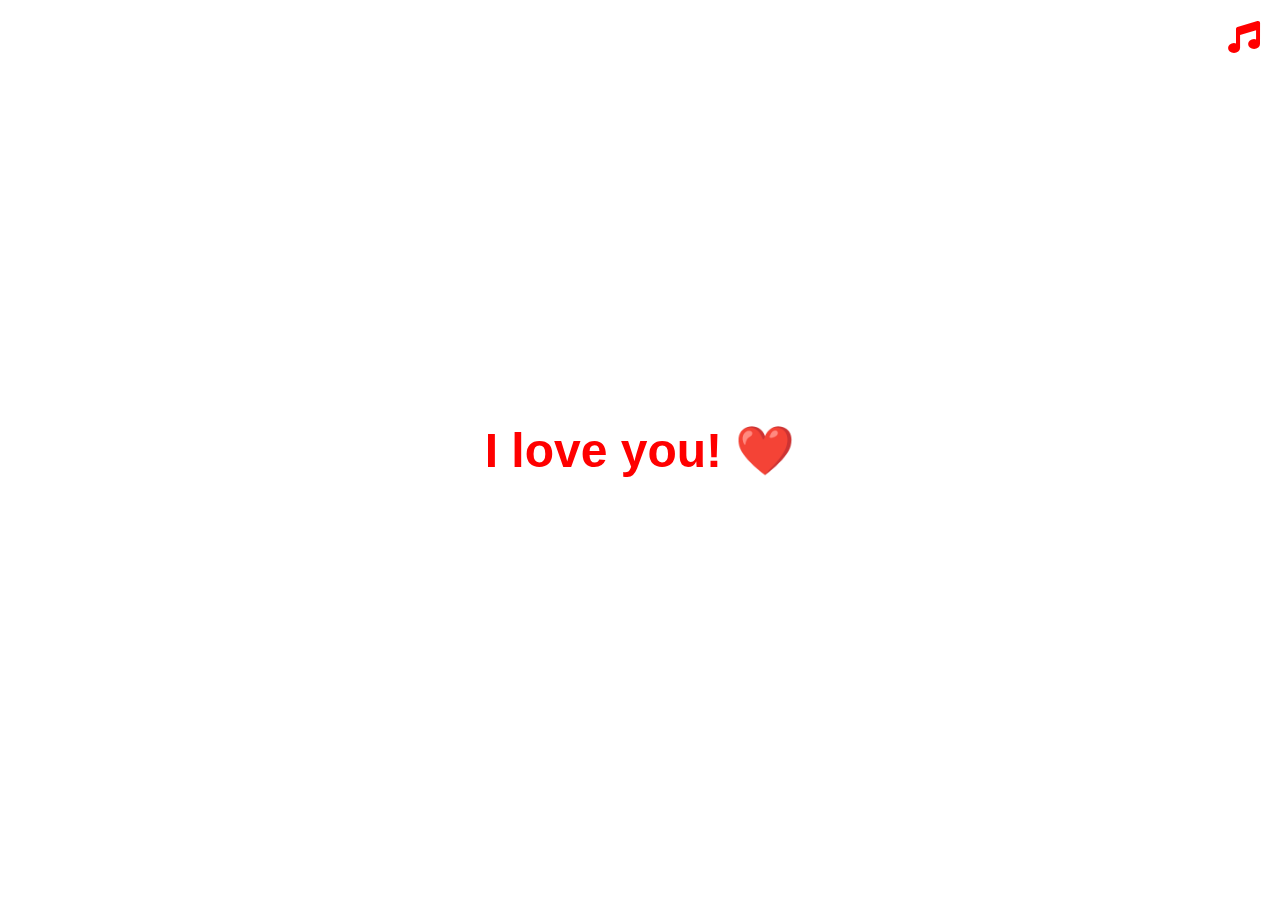
==== love.html @ 6513de2d "project finish" ====
<!DOCTYPE html>
<html lang="tr">
  <head>
    <meta charset="UTF-8" />
    <meta name="viewport" content="width=device-width, initial-scale=1.0" />
    <title>I love you</title>
    <link rel="stylesheet" href="style.css" />
    <link
      rel="stylesheet"
      href="https://cdnjs.cloudflare.com/ajax/libs/font-awesome/6.0.0/css/all.min.css"
    />
  </head>
  <body>
    <div class="music-control">
      <i class="fas fa-music" id="musicToggle"></i>
    </div>
    <div class="love-container">
      <h1>I love you! ❤️</h1>
      <div id="hearts-container"></div>
    </div>
    <audio id="bgMusic" loop>
      <source src="romantic-music.mp3" type="audio/mpeg" />
    </audio>
    <script src="love.js"></script>
  </body>
</html>
---- style.css ----
* {
  margin: 0;
  padding: 0;
  box-sizing: border-box;
  font-family: Arial, sans-serif;
}

body {
  background-color: white;
  min-height: 100vh;
  display: flex;
  justify-content: center;
  align-items: center;
}

.music-control {
  position: fixed;
  top: 20px;
  right: 20px;
  z-index: 100;
  cursor: pointer;
  font-size: 2rem;
  color: #ff0000;
  animation: rotate 3s linear infinite;
}

.music-control.paused {
  animation-play-state: paused;
}

@keyframes rotate {
  from {
    transform: rotate(0deg);
  }
  to {
    transform: rotate(360deg);
  }
}

.container {
  text-align: center;
  padding: 20px;
}

h1 {
  color: #ff0000;
  font-size: 2.5rem;
  margin-bottom: 30px;
}

.button-container {
  display: flex;
  gap: 20px;
  justify-content: center;
  position: relative;
}

.btn {
  padding: 15px 30px;
  font-size: 1.2rem;
  border: none;
  border-radius: 8px;
  cursor: pointer;
  box-shadow: 0 4px 6px rgba(0, 0, 0, 0.1);
  text-decoration: none;
  display: inline-block;
}

.yes-btn {
  background-color: #ff0000;
  color: white;
  transition: all 0.3s ease;
}

.yes-btn:hover {
  background-color: #cc0000;
  transform: scale(1.05);
  color: white;
}

.no-btn {
  position: relative;
  background-color: white;
  color: #ff0000;
  border: 2px solid #ff0000;
  transition: all 0.3s ease;
}

.no-btn:hover {
  background-color: #fff5f5;
  color: #ff0000;
}

.love-container {
  position: relative;
  width: 100%;
  height: 100vh;
  overflow: hidden;
}

.love-container h1 {
  position: fixed;
  top: 50%;
  left: 50%;
  transform: translate(-50%, -50%);
  z-index: 2;
  font-size: 3rem;
  text-align: center;
  width: 100%;
}

.heart {
  position: fixed;
  font-size: 2rem;
  pointer-events: none;
}

@keyframes float {
  0% {
    transform: translateY(100vh) scale(0);
    opacity: 0;
  }
  50% {
    opacity: 1;
  }
  100% {
    transform: translateY(-20vh) scale(1);
    opacity: 0;
  }
}

@media (max-width: 768px) {
  h1 {
    font-size: 2rem;
  }

  .btn {
    padding: 12px 24px;
    font-size: 1rem;
  }

  .love-container h1 {
    font-size: 2.5rem;
  }

  .music-control {
    font-size: 1.5rem;
    top: 10px;
    right: 10px;
  }
}
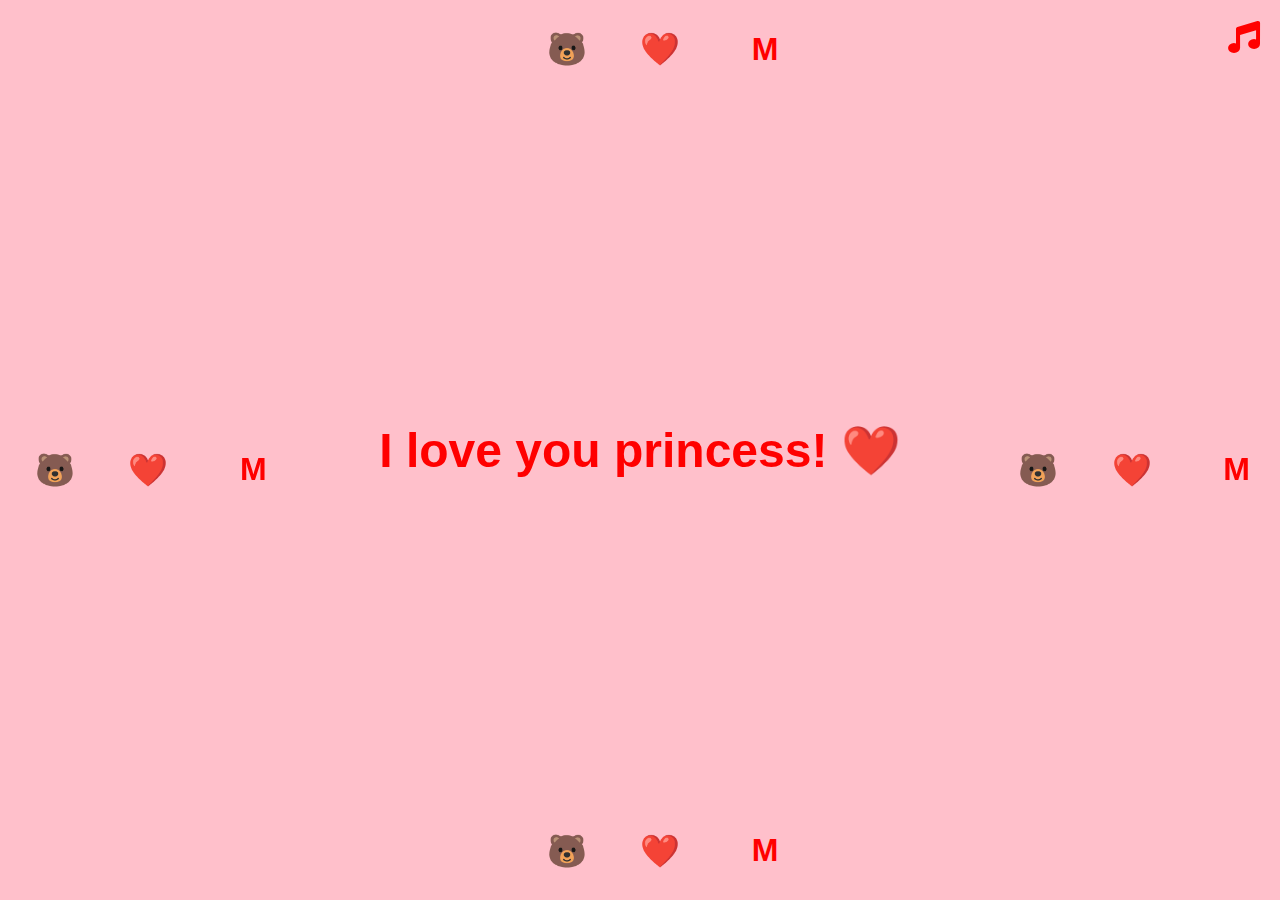
==== commit 8474b1aa: "project finish" ====
--- a/love.html
+++ b/love.html
@@ -15,11 +15,42 @@
       <i class="fas fa-music" id="musicToggle"></i>
     </div>
     <div class="love-container">
-      <h1>I love you! ❤️</h1>
+      <h1>I love you princess! ❤️</h1>
       <div id="hearts-container"></div>
+
+      <!-- Üst tarafta -->
+      <div class="extra-content top">
+        <span class="heart">❤️</span>
+        <span class="bear">🐻</span>
+        <span class="decorative-m">M</span>
+      </div>
+
+      <!-- Sol tarafta -->
+      <div class="extra-content left">
+        <span class="heart">❤️</span>
+        <span class="bear">🐻</span>
+        <span class="decorative-m">M</span>
+      </div>
+
+      <!-- Sağ tarafta -->
+      <div class="extra-content right">
+        <span class="heart">❤️</span>
+        <span class="bear">🐻</span>
+        <span class="decorative-m">M</span>
+      </div>
+
+      <!-- Aşağıda -->
+      <div class="extra-content bottom">
+        <span class="heart">❤️</span>
+        <span class="bear">🐻</span>
+        <span class="decorative-m">M</span>
+      </div>
     </div>
     <audio id="bgMusic" loop>
-      <source src="romantic-music.mp3" type="audio/mpeg" />
+      <source
+        src="Lady Gaga, Bruno Mars - Die With A Smile (Official Music Video).mp3"
+        type="audio/mpeg"
+      />
     </audio>
     <script src="love.js"></script>
   </body>
--- a/style.css
+++ b/style.css
@@ -11,6 +11,7 @@
   display: flex;
   justify-content: center;
   align-items: center;
+  background-color: pink;
 }
 
 .music-control {
@@ -51,6 +52,7 @@
 .button-container {
   display: flex;
   gap: 20px;
+  margin-top: 12px;
   justify-content: center;
   position: relative;
 }
@@ -103,7 +105,7 @@
   top: 50%;
   left: 50%;
   transform: translate(-50%, -50%);
-  z-index: 2;
+
   font-size: 3rem;
   text-align: center;
   width: 100%;
@@ -149,3 +151,69 @@
     right: 10px;
   }
 }
+
+.love-question {
+  text-align: center;
+  margin-top: 20px;
+  font-size: 3rem;
+  color: #ff0000; /* Kırmızı renk */
+}
+
+@media (max-width: 768px) {
+  .love-question {
+    font-size: 1.2rem; /* Mobil cihazlar için daha küçük yazı boyutu */
+  }
+}
+.extra-content {
+  display: flex;
+  justify-content: center;
+  align-items: top;
+  gap: 10rem;
+  margin: 20px; /* Üstten ve alttan boşluk */
+  font-size: 2rem; /* Genel boyut */
+}
+.top {
+  position: absolute;
+  left: 50%; /* Ortada */
+  top: 10px; /* Üstten 10px boşluk */
+  transform: translateX(-50%); /* Yatay ortalama */
+  display: flex;
+  justify-content: center;
+  align-items: center;
+  margin: 20px; /* Üstten ve alttan boşluk */
+  font-size: 2rem; /* Genel boyut */
+}
+
+.left {
+  position: absolute;
+  left: 10px; /* Sol tarafta */
+  top: 50%; /* Ortada */
+  transform: translateY(-50%); /* Dikey ortalama */
+}
+
+.right {
+  position: absolute;
+  right: 10px; /* Sağ tarafta */
+  top: 50%; /* Ortada */
+  transform: translateY(-50%); /* Dikey ortalama */
+}
+
+.bottom {
+  position: absolute;
+  left: 50%; /* Ortada */
+  bottom: 10px; /* Alt tarafta */
+  transform: translateX(-50%); /* Yatay ortalama */
+}
+
+.heart {
+  margin: 0 5px; /* Yanlarda boşluk */
+}
+
+.bear {
+  margin: 0 5px; /* Yanlarda boşluk */
+}
+
+.decorative-m {
+  color: #ff0000; /* Kırmızı renk */
+  font-weight: bold; /* Kalın yazı */
+}
